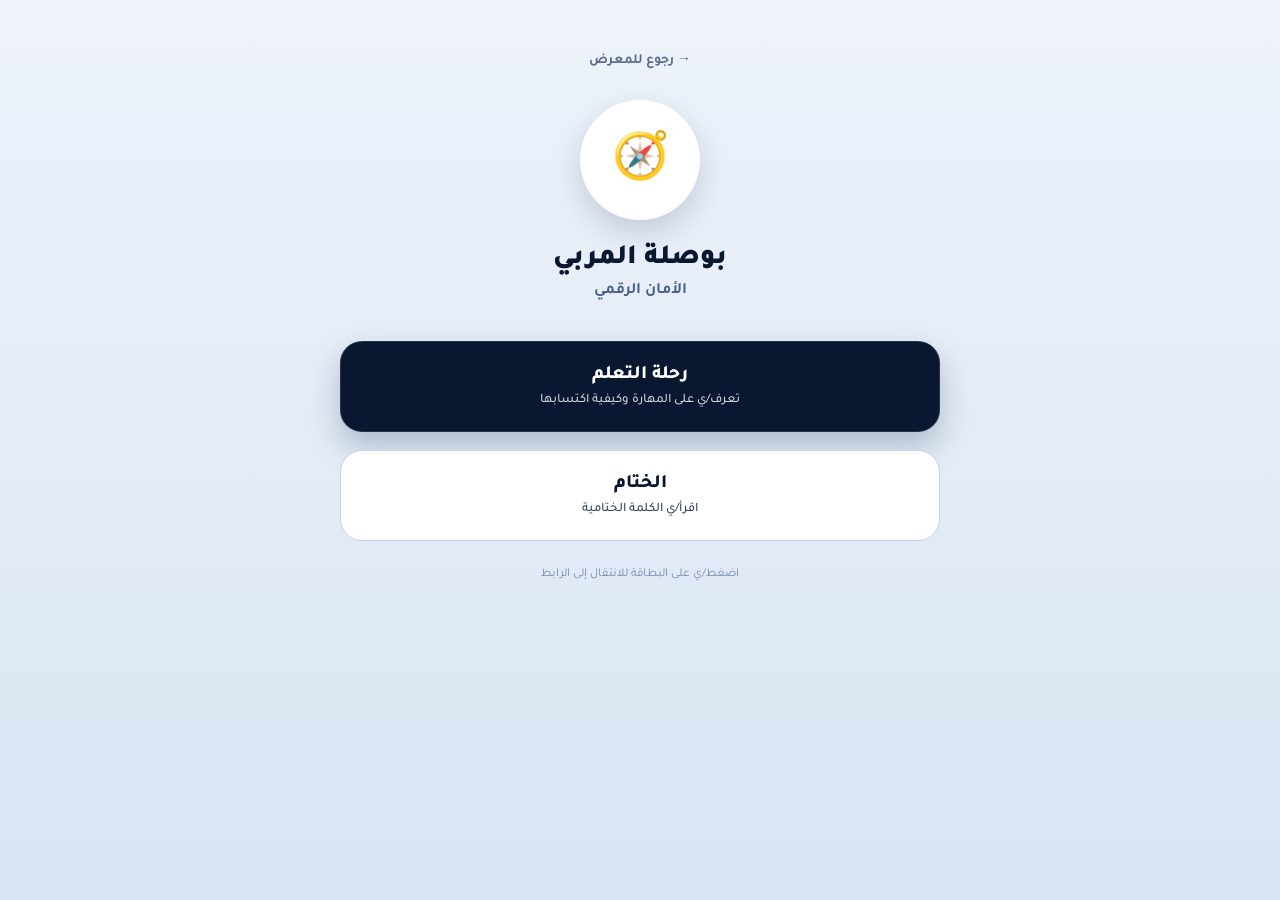
==== aman.html @ fe383708 "إكمال المحطات الأربع: إضافة الأمان الرقمي، التفكير الناقد، هل تستطيع تمييزه، وصفحة الختام" ====
<meta charset="UTF-8">
<meta name="viewport" content="width=device-width, initial-scale=1">
<title>الأمان الرقمي | بوصلة المربي</title>
<link rel="stylesheet" href="style.css">

<body class="detail-page">
<div class="detail-wrap">

  <a href="index.html" class="back-link">→ رجوع للمعرض</a>

  <div class="detail-logo">🧭</div>
  <h1>بوصلة المربي</h1>
  <p class="detail-sub">الأمان الرقمي</p>

  <a class="link-btn primary" href="https://view.genially.com/6a93088ebcb53c52d336502d" target="_blank" rel="noopener">
    <div class="t">رحلة التعلم</div>
    <div class="d">تعرف/ي على المهارة وكيفية اكتسابها</div>
  </a>

  <a class="link-btn secondary" href="khitam.html">
    <div class="t">الختام</div>
    <div class="d">اقرأ/ي الكلمة الختامية</div>
  </a>

  <p class="hint">اضغط/ي على البطاقة للانتقال إلى الرابط</p>

</div>
</body>
---- style.css ----
@import url('https://fonts.googleapis.com/css2?family=Tajawal:wght@400;500;700;800;900&display=swap');

:root{
  --navy-950:#0a1730;
  --navy-900:#0e2040;
  --navy-800:#152a4d;
  --navy-700:#1c3763;
  --gold:#e0b25c;
  --teal:#1f6f6b;
  --green:#3f7a4f;
  --purple:#6c5b8f;
  --orange:#c98a3a;
  --ink:#eaf0fb;
  --muted:#a9b8d6;
  --card-radius:26px;
}

*{box-sizing:border-box;}
html,body{margin:0;padding:0;}
body{
  font-family:'Tajawal',sans-serif;
  background:radial-gradient(circle at 50% 0%, var(--navy-800) 0%, var(--navy-950) 60%);
  color:var(--ink);
  min-height:100vh;
  direction:rtl;
}

.wrap{max-width:1280px;margin:0 auto;padding:28px 20px 60px;}

/* ---------- Header ---------- */
.top-banner{
  background:var(--ink);
  color:var(--navy-950);
  border-radius:22px;
  padding:18px 30px;
  text-align:center;
  display:flex;
  align-items:center;
  justify-content:center;
  gap:18px;
  box-shadow:0 10px 30px rgba(0,0,0,.35);
}
.top-banner .icon{font-size:26px;}
.top-banner h1{margin:0;font-size:clamp(22px,3vw,34px);font-weight:900;}
.top-banner .eyebrow{display:block;font-size:14px;font-weight:700;color:var(--navy-700);margin-bottom:2px;}
.top-banner .sub{display:block;font-size:13px;font-weight:500;color:#4a5a7a;margin-top:4px;}

/* ---------- Compass ---------- */
.compass-zone{
  text-align:center;
  margin:36px 0 30px;
}
.compass{
  width:150px;height:150px;margin:0 auto 14px;
  border-radius:50%;
  background:radial-gradient(circle at 50% 40%, #16305c 0%, var(--navy-950) 75%);
  border:2px solid rgba(224,178,92,.5);
  position:relative;
  display:flex;align-items:center;justify-content:center;
  box-shadow:0 0 40px rgba(31,111,107,.35), inset 0 0 25px rgba(0,0,0,.5);
}
.compass::before{
  content:"N";position:absolute;top:8px;color:var(--gold);font-weight:800;font-size:13px;
}
.compass .star{
  width:70px;height:70px;
  background:conic-gradient(from 0deg, var(--gold), transparent 25%, var(--gold) 50%, transparent 75%, var(--gold));
  clip-path:polygon(50% 0%,60% 40%,100% 50%,60% 60%,50% 100%,40% 60%,0% 50%,40% 40%);
  opacity:.9;
}
.tagline{
  color:var(--gold);
  font-weight:800;
  font-size:clamp(15px,2.2vw,20px);
  max-width:640px;margin:0 auto;
  line-height:1.7;
}

/* ---------- Stations grid ---------- */
.stations{
  display:grid;
  grid-template-columns:repeat(4,1fr);
  gap:20px;
  margin:34px 0;
}
@media (max-width:980px){ .stations{grid-template-columns:repeat(2,1fr);} }
@media (max-width:560px){ .stations{grid-template-columns:1fr;} }

.station-card{
  background:var(--navy-900);
  border:1px solid rgba(255,255,255,.08);
  border-radius:var(--card-radius);
  padding:22px 18px 26px;
  position:relative;
  cursor:pointer;
  transition:transform .2s ease, box-shadow .2s ease, border-color .2s ease;
  display:flex;flex-direction:column;
  text-decoration:none;
  color:inherit;
}
.station-card:hover{
  transform:translateY(-6px);
  box-shadow:0 18px 40px rgba(0,0,0,.4);
}
.station-card.disabled{opacity:.55;cursor:default;}
.station-card.disabled:hover{transform:none;box-shadow:none;}

.station-card .badge{
  position:absolute;top:16px;left:16px;
  width:30px;height:30px;border-radius:50%;
  background:var(--navy-950);
  border:1px solid rgba(255,255,255,.2);
  display:flex;align-items:center;justify-content:center;
  font-size:12px;font-weight:800;color:var(--gold);
}
.station-card .icon-badge{
  width:52px;height:52px;border-radius:16px;
  display:flex;align-items:center;justify-content:center;
  font-size:24px;margin-bottom:16px;
}
.station-card h3{
  margin:0 0 10px;font-size:19px;font-weight:800;line-height:1.5;
}
.station-card p.desc{
  margin:0 0 14px;font-size:13px;color:var(--muted);font-weight:500;
}
.station-card ul{
  list-style:none;margin:0 0 18px;padding:0;
  display:flex;flex-direction:column;gap:7px;
}
.station-card ul li{
  font-size:12.5px;color:var(--muted);display:flex;align-items:center;gap:7px;font-weight:500;
}
.station-card ul li::before{content:"◆";font-size:8px;opacity:.7;}

.start-btn{
  margin-top:auto;
  display:flex;align-items:center;justify-content:center;gap:8px;
  background:#0d1b34;
  border:1px solid rgba(255,255,255,.15);
  color:var(--ink);
  padding:11px 14px;border-radius:14px;
  font-family:inherit;font-weight:800;font-size:14px;
  transition:background .2s;
}
.station-card:not(.disabled):hover .start-btn{background:var(--gold);color:var(--navy-950);}

.soon-tag{
  position:absolute;top:16px;right:16px;
  font-size:11px;font-weight:800;
  background:rgba(255,255,255,.1);
  padding:4px 10px;border-radius:20px;color:var(--muted);
}

.c1 .icon-badge{background:rgba(31,111,107,.25);color:#5fd6cf;}
.c2 .icon-badge{background:rgba(63,122,79,.25);color:#7fe090;}
.c3 .icon-badge{background:rgba(108,91,143,.25);color:#c3aef0;}
.c4 .icon-badge{background:rgba(201,138,58,.25);color:#f3b768;}
.c1{border-top:3px solid var(--teal);}
.c2{border-top:3px solid var(--green);}
.c3{border-top:3px solid var(--purple);}
.c4{border-top:3px solid var(--orange);}

/* ---------- Footer bar ---------- */
.reminder-bar{
  margin-top:40px;
  background:var(--navy-900);
  border:1px solid rgba(255,255,255,.08);
  border-radius:22px;
  padding:20px;
  display:flex;flex-wrap:wrap;gap:14px;justify-content:center;
}
.reminder-bar .item{
  display:flex;align-items:center;gap:8px;
  font-size:13px;font-weight:700;color:var(--ink);
  background:rgba(255,255,255,.04);
  padding:9px 16px;border-radius:14px;
}

/* ---------- Toast ---------- */
.toast{
  position:fixed;bottom:26px;left:50%;transform:translate(-50%,20px);
  background:var(--ink);color:var(--navy-950);
  padding:14px 26px;border-radius:16px;font-weight:800;font-size:14px;
  box-shadow:0 10px 30px rgba(0,0,0,.4);
  opacity:0;pointer-events:none;
  transition:opacity .25s ease, transform .25s ease;
  z-index:50;
}
.toast.show{opacity:1;transform:translate(-50%,0);}

/* ---------- 3D exhibit scene (Three.js) ---------- */
html:has(body.home3d), body.home3d{margin:0;padding:0;overflow:hidden;height:100%;background:#050b18;}
#webgl-canvas{position:fixed;inset:0;display:block;width:100vw;height:100vh;touch-action:none;}

.hud{position:fixed;inset:0;pointer-events:none;z-index:5;}

.overview-btn{
  position:fixed;top:18px;right:18px;
  pointer-events:auto;
  background:var(--navy-900);border:1px solid rgba(255,255,255,.18);
  color:var(--ink);font-family:inherit;font-weight:700;font-size:13px;
  padding:10px 16px;border-radius:14px;cursor:pointer;
  opacity:0;transform:translateY(-8px);
  transition:opacity .25s ease, transform .25s ease, background .2s;
}
.overview-btn.show{opacity:1;transform:translateY(0);}
.overview-btn:hover{background:var(--gold);color:var(--navy-950);}

.my-cert-btn{
  position:fixed;top:18px;left:18px;
  pointer-events:auto;
  background:var(--gold);border:1px solid rgba(224,178,92,.6);
  color:var(--navy-950);font-family:inherit;font-weight:800;font-size:13px;
  padding:10px 16px;border-radius:14px;cursor:pointer;
  opacity:0;transform:translateY(-8px);
  transition:opacity .25s ease, transform .25s ease, background .2s;
}
.my-cert-btn.show{opacity:1;transform:translateY(0);}
.my-cert-btn:hover{background:#eec27a;}

.loading{
  position:fixed;inset:0;background:#050b18;z-index:20;
  display:flex;flex-direction:column;align-items:center;justify-content:center;gap:16px;
  color:var(--ink);font-weight:700;font-size:14px;
  transition:opacity .4s ease;
}
.loading.hide{opacity:0;pointer-events:none;}
.spinner{
  width:38px;height:38px;border-radius:50%;
  border:3px solid rgba(224,178,92,.25);
  border-top-color:var(--gold);
  animation:spin 0.9s linear infinite;
}
@keyframes spin{to{transform:rotate(360deg);}}

/* ---------- Completion certificate ---------- */
.cert-overlay{
  position:fixed;inset:0;z-index:30;
  display:flex;align-items:center;justify-content:center;
  background:rgba(6,12,26,.72);
  backdrop-filter:blur(6px);
  opacity:0;pointer-events:none;
  transition:opacity .35s ease;
  padding:20px;
}
.cert-overlay.show{opacity:1;pointer-events:auto;}

.cert-card{
  position:relative;
  width:min(480px,92vw);
  max-height:90vh;
  overflow-y:auto;
  transform:scale(.9);
  transition:transform .35s cubic-bezier(.22,.68,0,1);
}
.cert-overlay.show .cert-card{transform:scale(1);}

.cert-content{
  position:relative;
  background:radial-gradient(circle at 50% 0%, var(--navy-800) 0%, var(--navy-950) 65%);
  color:var(--ink);
  border:2px solid rgba(224,178,92,.5);
  border-radius:18px;
  padding:46px 34px 38px;
  text-align:center;
  box-shadow:0 30px 70px rgba(0,0,0,.6);
}

.cert-content::before{
  content:"";
  position:absolute;inset:10px;
  border:1px solid rgba(224,178,92,.3);
  border-radius:12px;
  pointer-events:none;
}

.cert-corner{
  position:absolute;width:26px;height:26px;
  border:2px solid var(--gold);
}
.cert-corner.tl{top:14px;left:14px;border-left-color:var(--gold);border-top-color:var(--gold);border-right:none;border-bottom:none;}
.cert-corner.tr{top:14px;right:14px;border-right-color:var(--gold);border-top-color:var(--gold);border-left:none;border-bottom:none;}
.cert-corner.bl{bottom:14px;left:14px;border-left-color:var(--gold);border-bottom-color:var(--gold);border-right:none;border-top:none;}
.cert-corner.br{bottom:14px;right:14px;border-right-color:var(--gold);border-bottom-color:var(--gold);border-left:none;border-top:none;}

.cert-logo-badge{
  width:92px;height:92px;margin:0 auto 16px;
  background:#f7f9fd;
  border-radius:20px;
  border:1px solid rgba(224,178,92,.4);
  display:flex;align-items:center;justify-content:center;
  padding:10px;
  box-shadow:0 8px 18px rgba(0,0,0,.3);
}
.cert-logo{width:100%;height:100%;object-fit:contain;}

.cert-title{margin:0 0 4px;font-size:30px;font-weight:900;color:var(--ink);}
.cert-subtitle{margin:0 0 18px;font-size:20px;font-weight:700;color:var(--gold);}

.cert-wreaths{display:flex;align-items:center;justify-content:center;gap:12px;margin:0 0 22px;}
.cert-line{flex:1;max-width:70px;height:1px;background:rgba(224,178,92,.5);}
.cert-divider{color:var(--gold);font-size:16px;}

.cert-greeting{font-size:22px;font-weight:700;color:var(--ink);margin:0 0 14px;}
.cert-body{font-size:16px;font-weight:500;color:var(--muted);line-height:1.9;margin:0 0 8px;}
.cert-highlight{font-size:26px;font-weight:900;color:var(--gold);margin:6px 0 22px;}

.cert-badge{font-size:56px;margin-bottom:0;filter:drop-shadow(0 6px 10px rgba(0,0,0,.35));}

.cert-actions{display:flex;flex-direction:column;gap:12px;margin-top:20px;}
.cert-continue,.cert-download{
  font-family:inherit;font-weight:800;font-size:15px;
  border:none;border-radius:14px;
  padding:13px 34px;cursor:pointer;
  transition:background .2s, transform .2s, border-color .2s;
}
.cert-continue{background:var(--gold);color:var(--navy-950);}
.cert-continue:hover{background:#eec27a;transform:translateY(-2px);}
.cert-download{background:transparent;color:var(--ink);border:1px solid rgba(255,255,255,.25);}
.cert-download:hover{border-color:var(--gold);transform:translateY(-2px);}
.cert-download:disabled{opacity:.6;cursor:default;transform:none;}

/* ---------- Station detail page (light theme) ---------- */
body.detail-page{
  background:linear-gradient(180deg,#eef3fb 0%, #d9e4f3 100%);
  color:var(--navy-950);
}
.detail-page .back-link{color:#5a6b8c;}
.detail-page .back-link:hover{color:var(--navy-950);}
.detail-page .detail-logo{background:#ffffff;box-shadow:0 12px 30px rgba(20,40,80,.18);}
.detail-page h1{color:var(--navy-950);}
.detail-page .detail-sub{color:#4a5f8a;}
.detail-page .link-btn.primary{
  background:var(--navy-950);color:#fff;
  box-shadow:0 14px 30px rgba(20,40,80,.25);
}
.detail-page .link-btn.secondary{
  background:#ffffff;border:1px solid #c7d3e6;color:var(--navy-950);
}
.detail-page .link-btn.secondary:hover{border-color:var(--navy-700);}
.detail-page .hint{color:#7488ad;}

/* ---------- Station detail page ---------- */
.detail-wrap{
  max-width:640px;margin:0 auto;padding:50px 20px 60px;text-align:center;
}
.back-link{
  display:inline-flex;align-items:center;gap:6px;
  color:var(--muted);text-decoration:none;font-weight:700;font-size:14px;
  margin-bottom:30px;
}
.back-link:hover{color:var(--ink);}
.detail-logo{
  width:120px;height:120px;margin:0 auto 22px;
  border-radius:50%;
  background:var(--ink);
  display:flex;align-items:center;justify-content:center;
  font-size:46px;
  box-shadow:0 12px 30px rgba(0,0,0,.4);
}
.detail-wrap h1{font-size:28px;font-weight:900;margin:0 0 6px;}
.detail-wrap .detail-sub{font-weight:700;font-size:16px;margin:0 0 40px;}

.link-btn{
  display:block;width:100%;
  border-radius:22px;
  padding:22px 26px;
  margin-bottom:18px;
  text-decoration:none;
  color:inherit;
  transition:transform .2s ease, box-shadow .2s ease;
}
.link-btn:hover{transform:translateY(-3px);}
.link-btn .t{font-size:19px;font-weight:800;margin-bottom:6px;}
.link-btn .d{font-size:13px;font-weight:500;opacity:.8;}
.link-btn.primary{background:var(--navy-950);border:1px solid rgba(255,255,255,.12);box-shadow:0 14px 30px rgba(0,0,0,.35);}
.link-btn.secondary{background:transparent;border:1px solid rgba(255,255,255,.25);}
.link-btn.secondary:hover{border-color:var(--gold);}

.hint{margin-top:26px;font-size:12px;color:var(--muted);}

/* ---------- Article page (ختامًا) ---------- */
.detail-wrap.article{max-width:720px;text-align:right;}
.detail-wrap.article h1,
.detail-wrap.article .detail-sub{text-align:center;}
.article-body{
  background:#ffffff;
  border:1px solid #dbe3f2;
  border-radius:22px;
  padding:36px 32px;
  box-shadow:0 14px 34px rgba(20,40,80,.1);
}
.article-body p{
  margin:0 0 22px;
  font-size:16px;
  line-height:2.1;
  color:#2c3a55;
  font-weight:500;
}
.article-body p:last-child{margin-bottom:0;}
.article-quote{
  text-align:center;
  font-size:20px;
  font-weight:800;
  color:var(--navy-950);
  padding:6px 0;
}
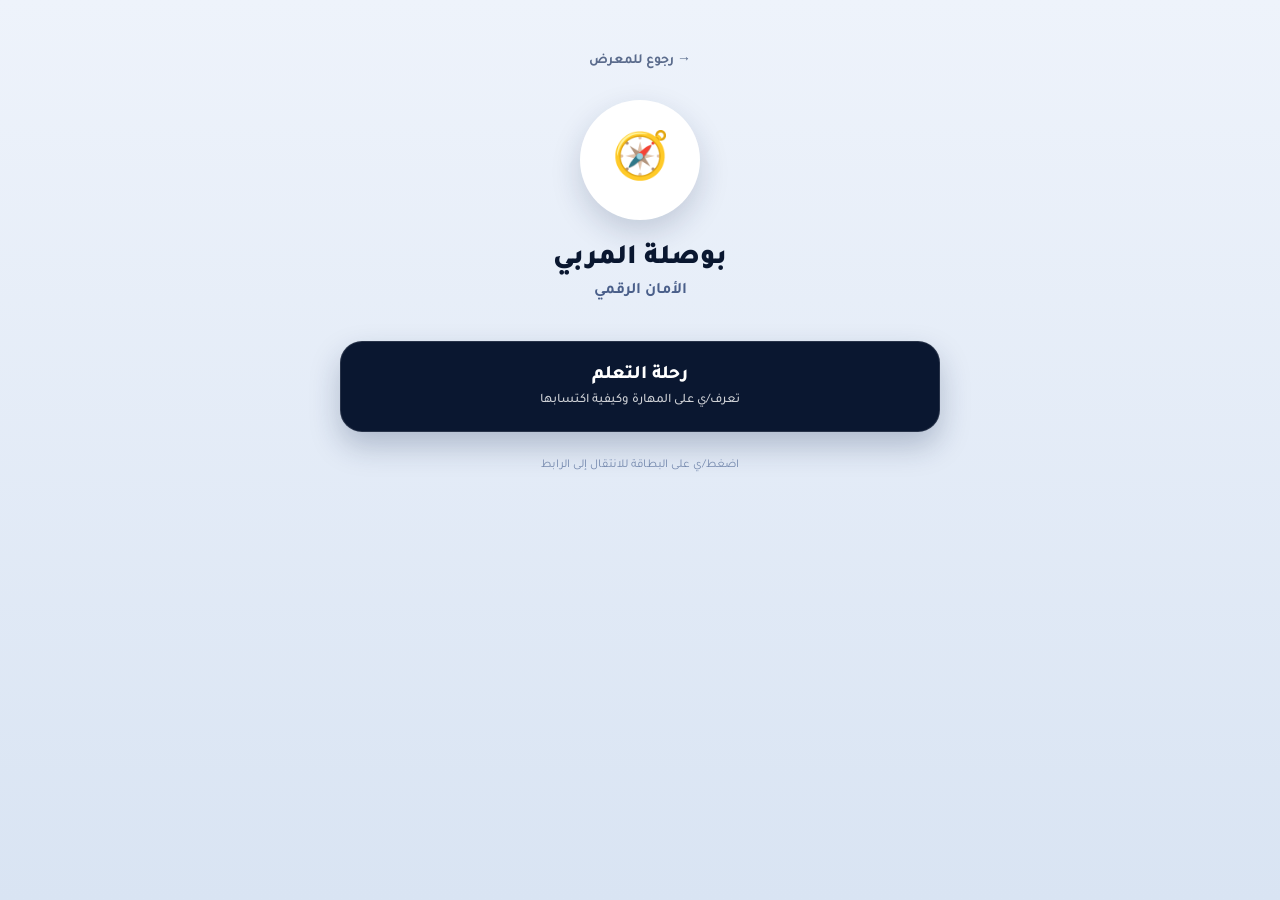
==== commit ffb98e07: "نقل رابط الختام من محطة الأمان الرقمي إلى شهادة الإنجاز تحت الميدالية" ====
--- a/aman.html
+++ b/aman.html
@@ -17,11 +17,6 @@
     <div class="d">تعرف/ي على المهارة وكيفية اكتسابها</div>
   </a>
 
-  <a class="link-btn secondary" href="khitam.html">
-    <div class="t">الختام</div>
-    <div class="d">اقرأ/ي الكلمة الختامية</div>
-  </a>
-
   <p class="hint">اضغط/ي على البطاقة للانتقال إلى الرابط</p>
 
 </div>
--- a/style.css
+++ b/style.css
@@ -308,6 +308,19 @@
 
 .cert-badge{font-size:56px;margin-bottom:0;filter:drop-shadow(0 6px 10px rgba(0,0,0,.35));}
 
+.cert-khitam-link{
+  display:inline-flex;align-items:center;gap:6px;
+  margin-top:14px;
+  padding:8px 18px;
+  border-radius:20px;
+  border:1px solid rgba(224,178,92,.4);
+  color:var(--gold);
+  text-decoration:none;
+  font-size:13px;font-weight:700;
+  transition:background .2s, border-color .2s;
+}
+.cert-khitam-link:hover{background:rgba(224,178,92,.12);border-color:var(--gold);}
+
 .cert-actions{display:flex;flex-direction:column;gap:12px;margin-top:20px;}
 .cert-continue,.cert-download{
   font-family:inherit;font-weight:800;font-size:15px;
